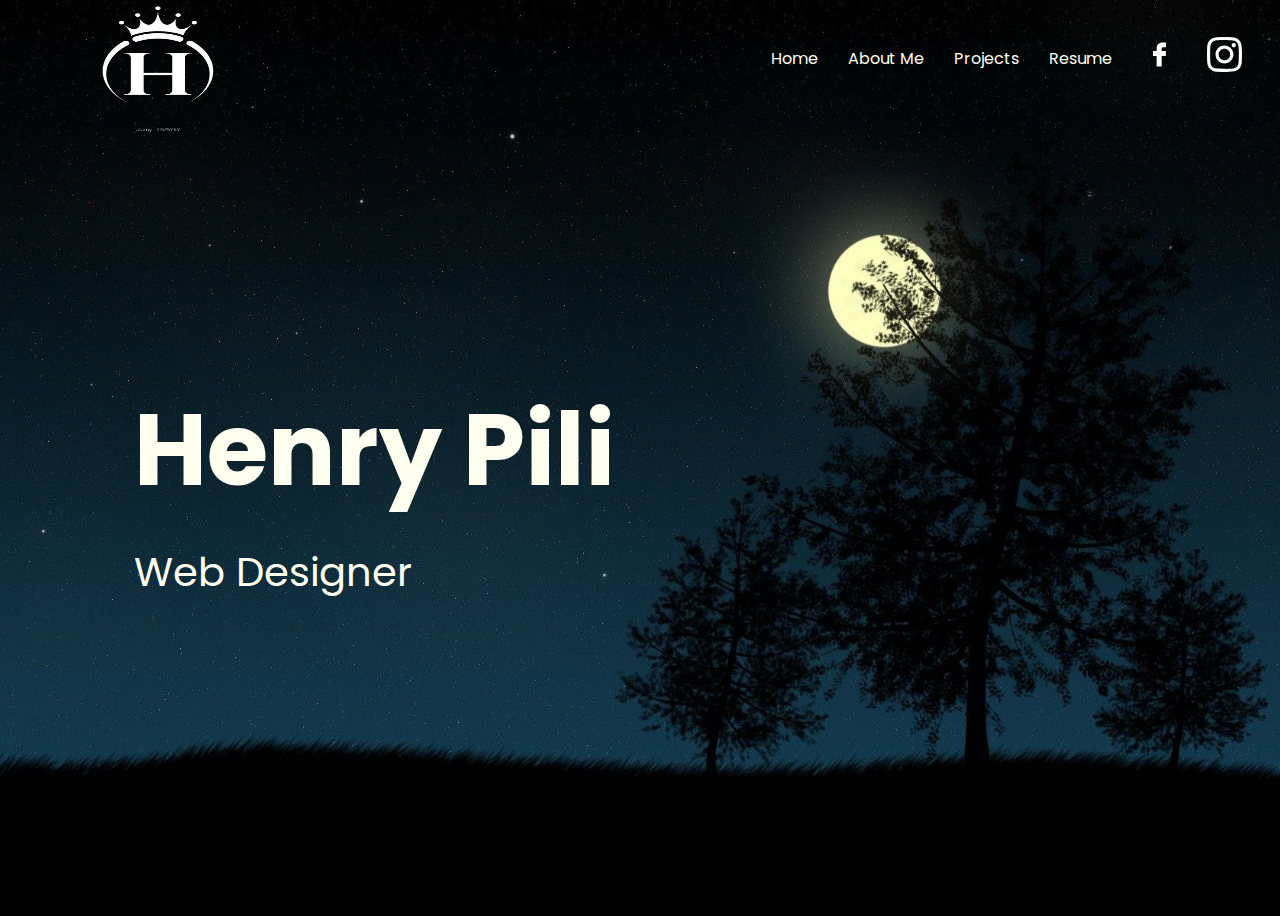
==== index.html @ 049f60a0 "Add files via upload" ====
<!DOCTYPE html>
<html lang="en">
<head>
    <link rel="stylesheet" href="Home.css">  
    <meta charset="UTF-8">
    <meta name="viewport" content="width=device-width, initial-scale=1.0">
    <title>My Portfolio</title>
</head>
<body>
    <!-- Home -->
    <header>
        <nav>
            <div class="logo">
                <img src="Assets/2gf5y6y-removebg-preview.png" alt="">
            </div>
            <ul>
                <li><a href="index.html">Home</a></li>
                <li><a href="Aboutme.html">About Me</a></li>
                <li><a href="Projects.html">Projects</a></li>
                <li><a href="Resume.html">Resume</a></li>
                <li><a class="facebook" href="https://www.facebook.com"><img src="Assets/facebook-svgrepo-com (2).svg" alt=""></a></li>
                <li><a href="https://www.instagram.com"><img src="Assets/instagram-167-svgrepo-com.svg" alt=""></a></li>
            </ul>
        </nav>
    </header>
    
    <main>
        <div class="HomeContent">
            <h1 class="name">Henry Pili</h1><br>
            <p>Web Designer</p>
        </div>
    </main>

    <script src="Home.js"></script>
</body>
</html>
---- Home.css ----
@import url('https://fonts.googleapis.com/css2?family=Poppins:wght@300;400;500;600;700&display=swap');

body {
    display: grid;
    background-image: url('Assets/moon1.jpg');
    background-repeat: no-repeat;
    background-size: cover;
    height: 100vh;
    font-family: 'Poppins', sans-serif;
}

nav {
    margin: auto;
    height: 100px;
    display: flex;
    justify-content: space-between;
    align-items: center;
    width: 100%;
}

nav .logo {
    display: flex;
    align-items: center;
}

.logo img {
    height: 150px;
    width: 300px;
}

nav ul {
    display: flex;
    justify-content: center;
    align-items: center;
    list-style: none;
}

nav ul li a {
    margin-right: 30px;
    text-decoration: none;
    color: ivory;
}

nav ul li a:hover {
    color: lightblue;
}

nav a img {
    width: 35px;
    height: 35px;
}

.HomeContent {
    height: 400px;
    display: flex;
    flex-direction: column;
    padding-left: 10%;
    opacity: 0; 
    transform: translateY(20px);
    transition: opacity 1s ease, transform 1s ease;
}
.HomeContent h1 {
    color: ivory;
    font-size: 100px;
    margin-bottom: 0;
}

.HomeContent p {
    font-size: 40px;
    margin-top: -8px;
    color: ivory;
}
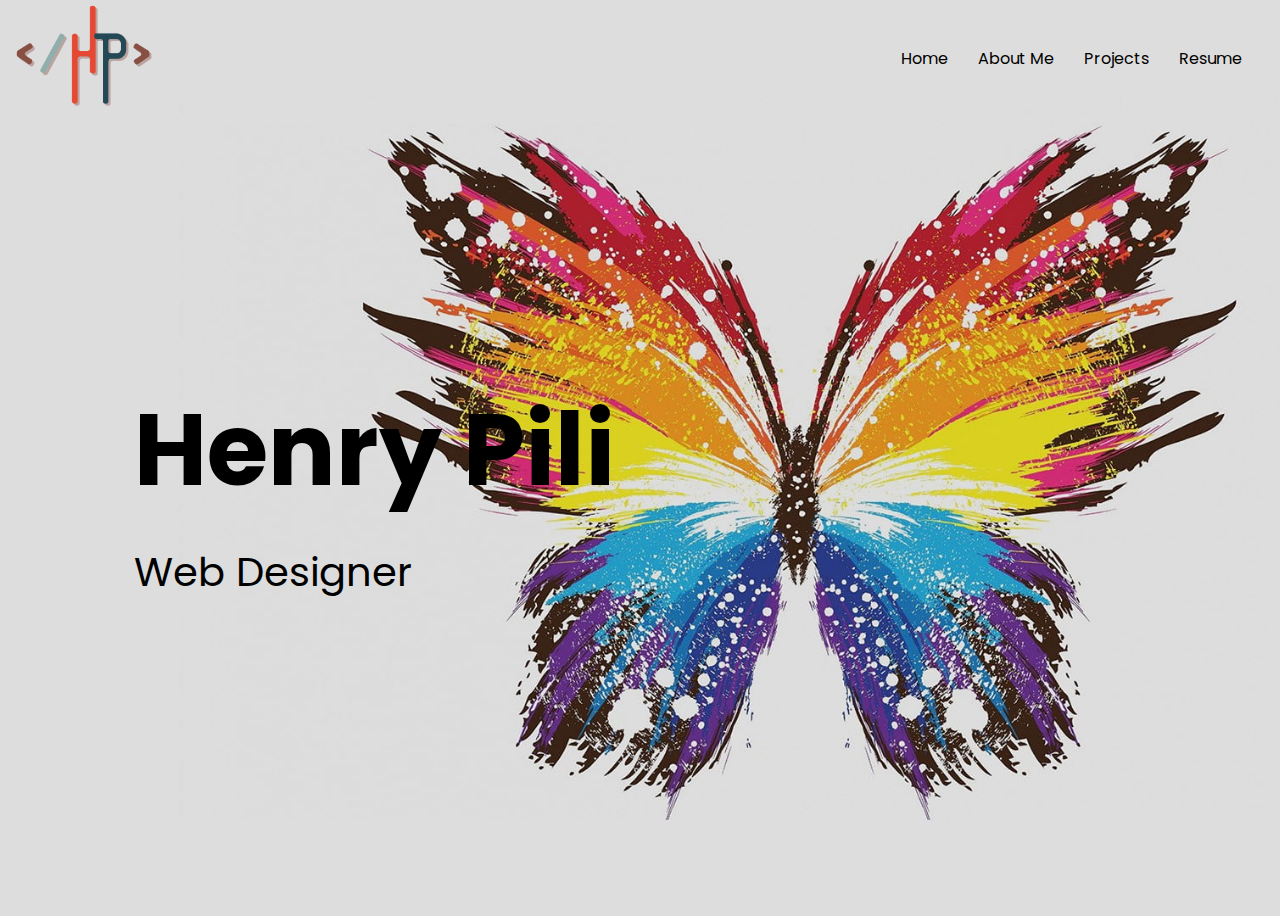
==== commit f182477f: "commit" ====
--- a/index.html
+++ b/index.html
@@ -11,15 +11,14 @@
     <header>
         <nav>
             <div class="logo">
-                <img src="Assets/2gf5y6y-removebg-preview.png" alt="">
+                <img src="Assets/logo.png" alt="">
             </div>
             <ul>
                 <li><a href="index.html">Home</a></li>
                 <li><a href="Aboutme.html">About Me</a></li>
                 <li><a href="Projects.html">Projects</a></li>
                 <li><a href="Resume.html">Resume</a></li>
-                <li><a class="facebook" href="https://www.facebook.com"><img src="Assets/facebook-svgrepo-com (2).svg" alt=""></a></li>
-                <li><a href="https://www.instagram.com"><img src="Assets/instagram-167-svgrepo-com.svg" alt=""></a></li>
+                
             </ul>
         </nav>
     </header>
--- a/Home.css
+++ b/Home.css
@@ -2,11 +2,12 @@
 
 body {
     display: grid;
-    background-image: url('Assets/moon1.jpg');
+    background-image: url('Assets/butterfly1.jpg');
     background-repeat: no-repeat;
     background-size: cover;
     height: 100vh;
     font-family: 'Poppins', sans-serif;
+    overflow: hidden;
 }
 
 nav {
@@ -25,7 +26,7 @@
 
 .logo img {
     height: 150px;
-    width: 300px;
+    width: 150px;
 }
 
 nav ul {
@@ -38,7 +39,7 @@
 nav ul li a {
     margin-right: 30px;
     text-decoration: none;
-    color: ivory;
+    color: black;
 }
 
 nav ul li a:hover {
@@ -60,7 +61,7 @@
     transition: opacity 1s ease, transform 1s ease;
 }
 .HomeContent h1 {
-    color: ivory;
+    color: black;
     font-size: 100px;
     margin-bottom: 0;
 }
@@ -68,5 +69,5 @@
 .HomeContent p {
     font-size: 40px;
     margin-top: -8px;
-    color: ivory;
+    color: black;
 }
